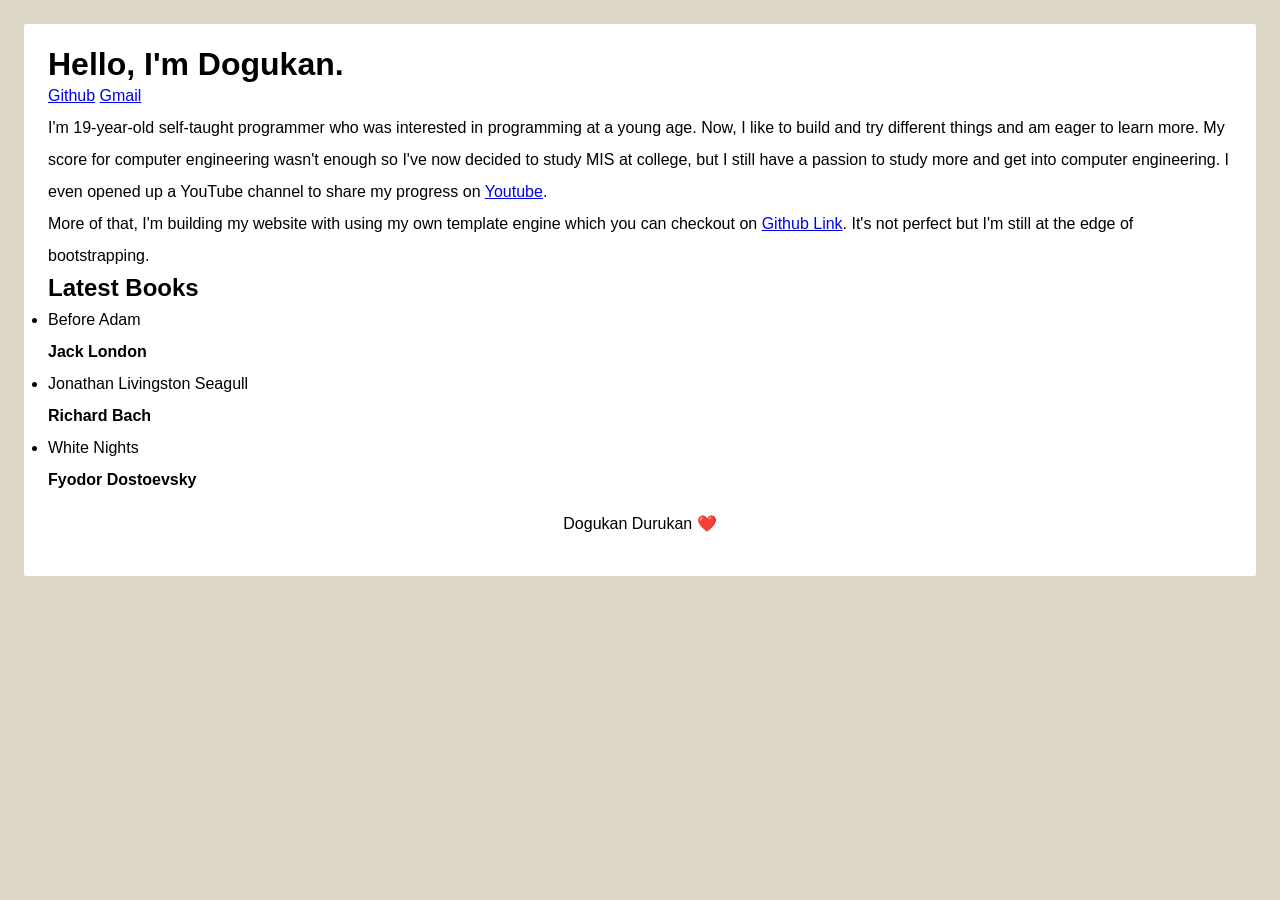
==== index.html @ d50d4cf1 "first commit" ====
<!DOCTYPE html>
<html lang="en">
<head>
    <meta charset="UTF-8">
    <meta name="viewport" content="width=device-width, initial-scale=1.0">
    <link href="main.css" rel="stylesheet" />
    <title>Homepage</title>
</head>
<body>
    <div class="container">
        <div class="about">
            <h1>Hello, I'm Dogukan.</h1>
            <div>
    <a href="https://github.com/dogukan6durukan">Github</a>
    <a href="mailto:dogukan6durukan@gmail.com">Gmail</a>
</div>
            <p>
I'm 19-year-old self-taught programmer who was interested in programming at a young age.
Now, I like to build and try different things and am eager to learn more. 
My score for computer engineering wasn't enough so I've now decided to study MIS at college, 
but I still have a passion to study more and get into computer engineering. 
I even opened up a YouTube channel to share my progress on
<a href="https://www.youtube.com/@hedefpcm%C3%BCh">Youtube</a>.
</p>
<p>
    More of that, I'm building my website with using my own template engine which you can checkout on <a href="https://github.com/dogukan6durukan/template-engine">Github Link</a>.
    It's not perfect but I'm still at the edge of bootstrapping.
</p>
        </div>
        <div class="books">
            <h2>Latest Books</h2>
            <ul><li>Before Adam</li><li>Jack London</li><li>Jonathan Livingston Seagull</li><li>Richard Bach</li><li>White Nights</li><li>Fyodor Dostoevsky</li></ul>
        </div>
        <footer>Dogukan Durukan ❤️</footer>
    </div>
</body>
</html>
---- main.css ----
* {
    margin: 0;
    padding: 0;
    line-height: 32px;
    font-family:sans-serif;
}

body {
    background-color:  #DCD7C9;
    padding: 24px;
}

.container {
    padding: 24px;
    background-color: #fff;
    border-radius: 2px;
}

.container .books li:nth-child(even) {
    display: inline;
    font-weight:bold;
} 

footer {
    text-align: center;
    padding: 12px;
}
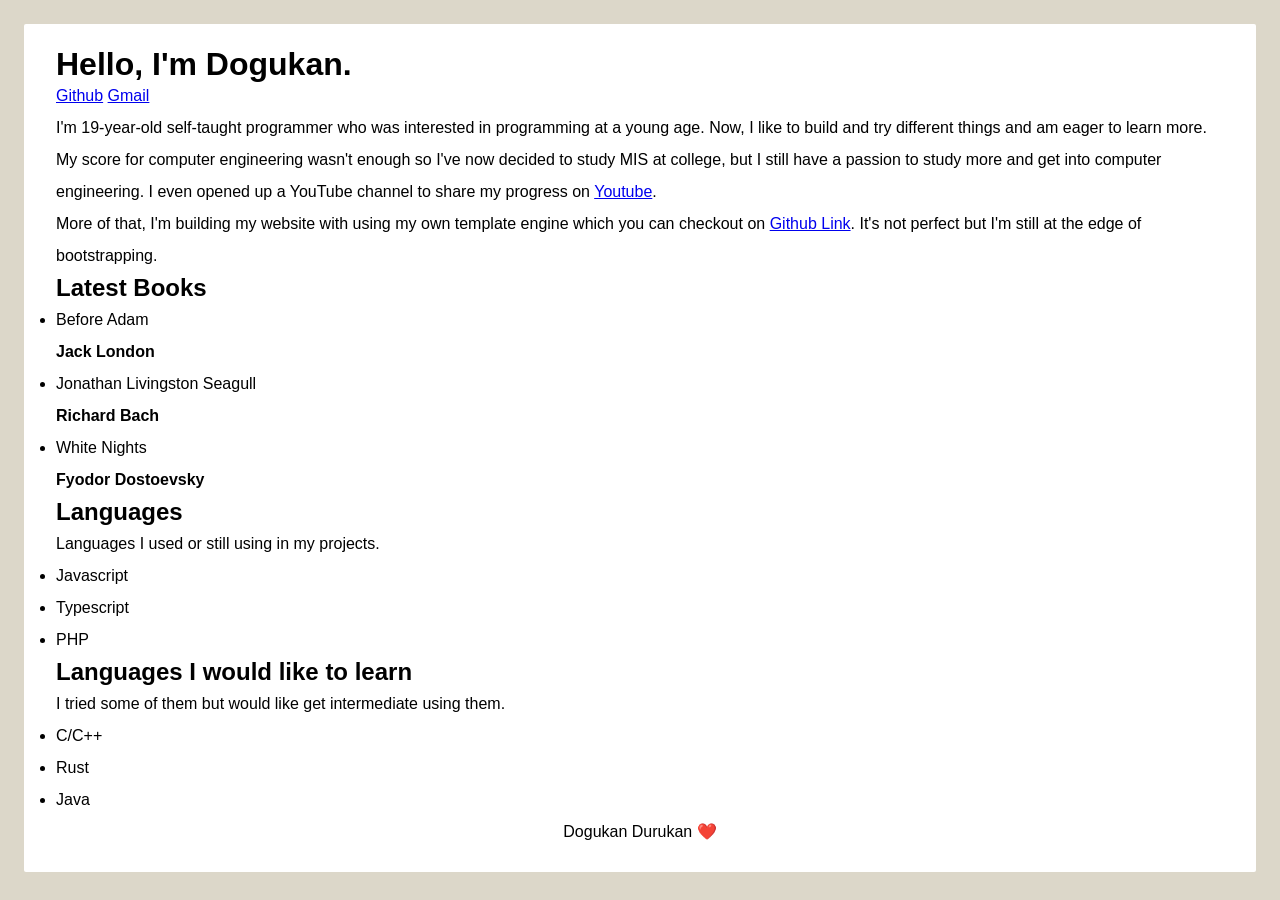
==== commit d1c7c592: "change" ====
--- a/index.html
+++ b/index.html
@@ -31,6 +31,16 @@
             <h2>Latest Books</h2>
             <ul><li>Before Adam</li><li>Jack London</li><li>Jonathan Livingston Seagull</li><li>Richard Bach</li><li>White Nights</li><li>Fyodor Dostoevsky</li></ul>
         </div>
+        <div class="tech-stack">
+            <h2>Languages</h2>
+            <p>Languages I used or still using in my projects.</p>
+            <ul><li>Javascript</li><li>Typescript</li><li>PHP</li></ul>
+        </div>
+        <div class="liked-languages">
+            <h2>Languages I would like to learn</h2>
+            <p>I tried some of them but would like get intermediate using them.</p>
+            <ul><li>C/C++</li><li>Rust</li><li>Java</li></ul>            
+        </div>
         <footer>Dogukan Durukan ❤️</footer>
     </div>
 </body>
--- a/main.css
+++ b/main.css
@@ -11,7 +11,7 @@
 }
 
 .container {
-    padding: 24px;
+    padding: 24px 32px;
     background-color: #fff;
     border-radius: 2px;
 }
@@ -23,5 +23,5 @@
 
 footer {
     text-align: center;
-    padding: 12px;
+    padding: 0 12px;
 }
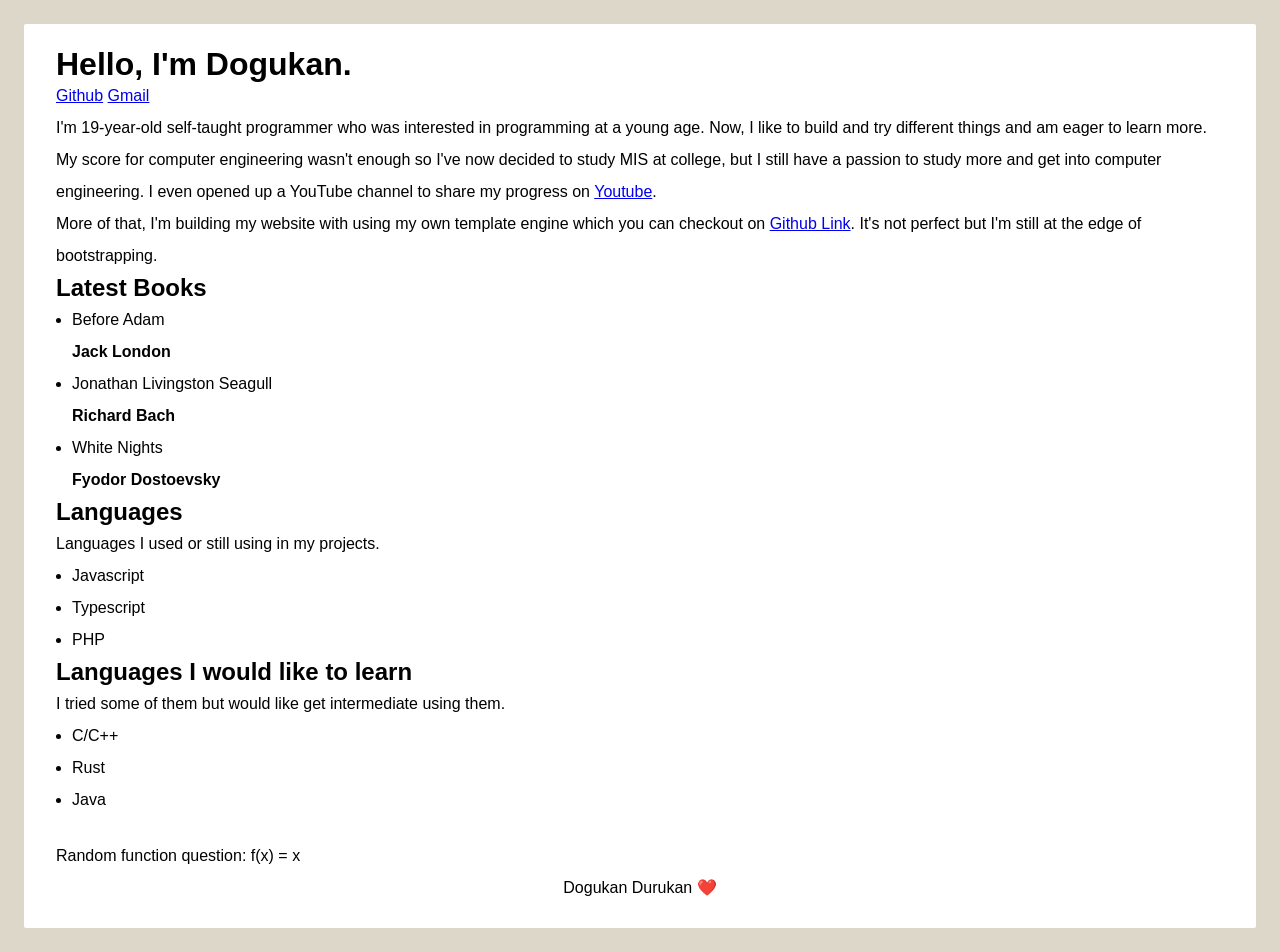
==== commit 6ad1858e: "change" ====
--- a/index.html
+++ b/index.html
@@ -41,6 +41,10 @@
             <p>I tried some of them but would like get intermediate using them.</p>
             <ul><li>C/C++</li><li>Rust</li><li>Java</li></ul>            
         </div>
+        <div id="question">
+    Random function question:
+   f(x) = x <span id="operation"></span><span id ="num"></span>
+</div>
         <footer>Dogukan Durukan ❤️</footer>
     </div>
 </body>
--- a/main.css
+++ b/main.css
@@ -8,6 +8,9 @@
 body {
     background-color:  #DCD7C9;
     padding: 24px;
+}
+ul {
+    padding: 0 16px;
 }
 
 .container {
@@ -24,4 +27,14 @@
 footer {
     text-align: center;
     padding: 0 12px;
+}
+
+#question {
+    margin-top: 24px;
+}
+
+@media (max-width : 768px) {
+    body {
+        padding: 0;
+    }    
 }
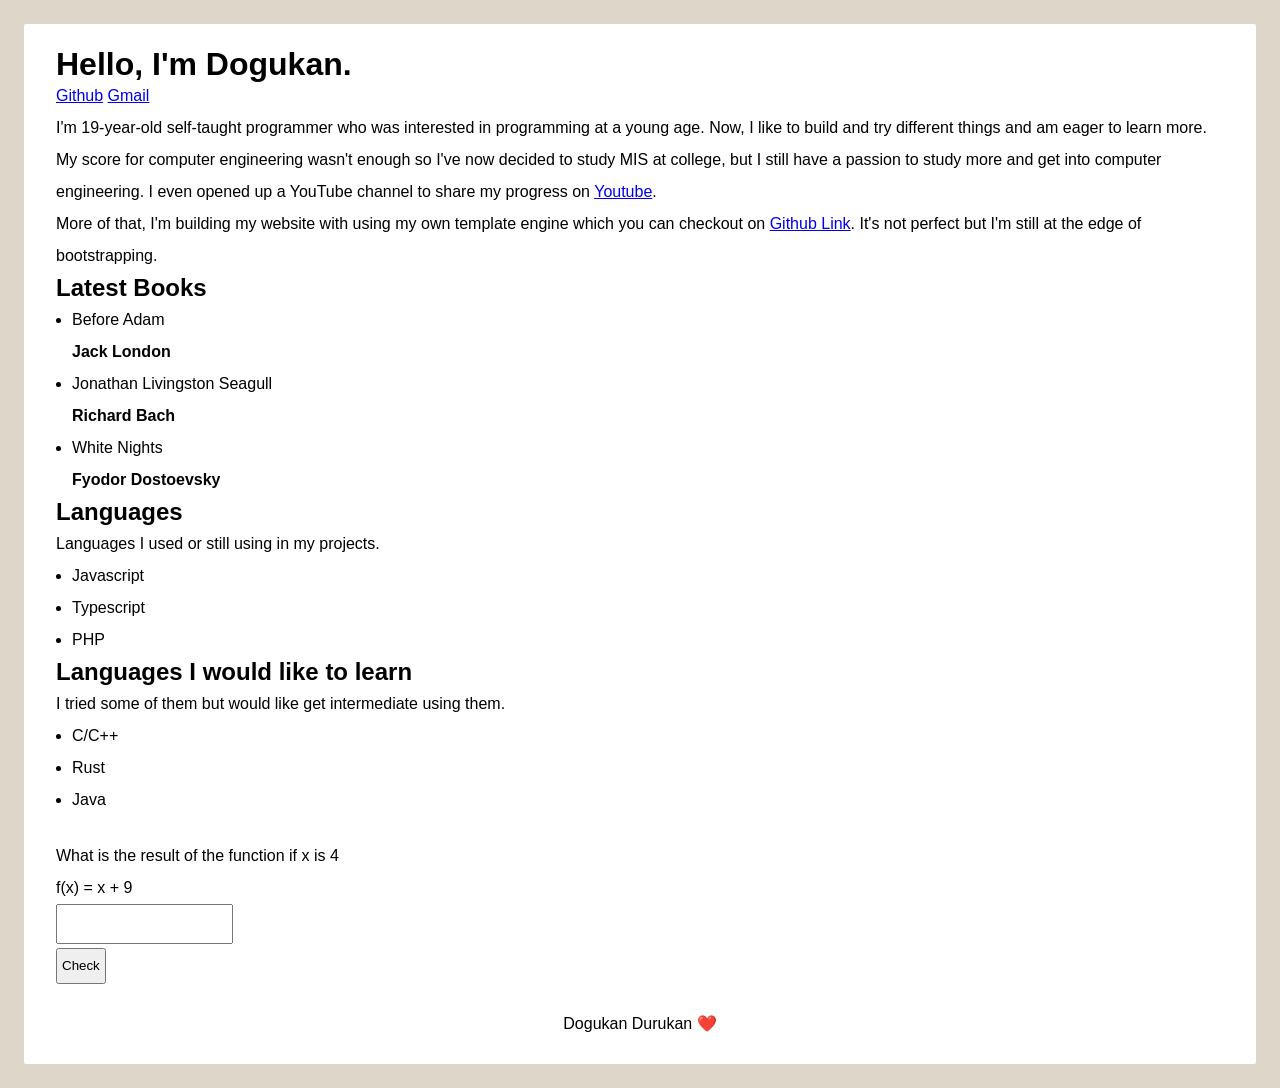
==== commit 3eccf077: "change" ====
--- a/index.html
+++ b/index.html
@@ -4,6 +4,7 @@
     <meta charset="UTF-8">
     <meta name="viewport" content="width=device-width, initial-scale=1.0">
     <link href="main.css" rel="stylesheet" />
+    <script type="module" src="question.js"></script>
     <title>Homepage</title>
 </head>
 <body>
@@ -41,9 +42,9 @@
             <p>I tried some of them but would like get intermediate using them.</p>
             <ul><li>C/C++</li><li>Rust</li><li>Java</li></ul>            
         </div>
-        <div id="question">
-    Random function question:
-   f(x) = x <span id="operation"></span><span id ="num"></span>
+        <div id="questionWrapper">
+    <span id="question"></span>
+    <input type="number" id="question_inp"><button id="check">Check</button>
 </div>
         <footer>Dogukan Durukan ❤️</footer>
     </div>
--- a/main.css
+++ b/main.css
@@ -29,12 +29,22 @@
     padding: 0 12px;
 }
 
-#question {
-    margin-top: 24px;
+#questionWrapper {
+    margin: 24px 0;
+}
+
+#questionWrapper input {
+    display: block;
+    padding: 2px;
+}
+
+#questionWrapper #check {
+    margin-top: 4px;
+    padding: 0 4px;
 }
 
 @media (max-width : 768px) {
     body {
-        padding: 0;
+        padding: 8px;
     }    
 }
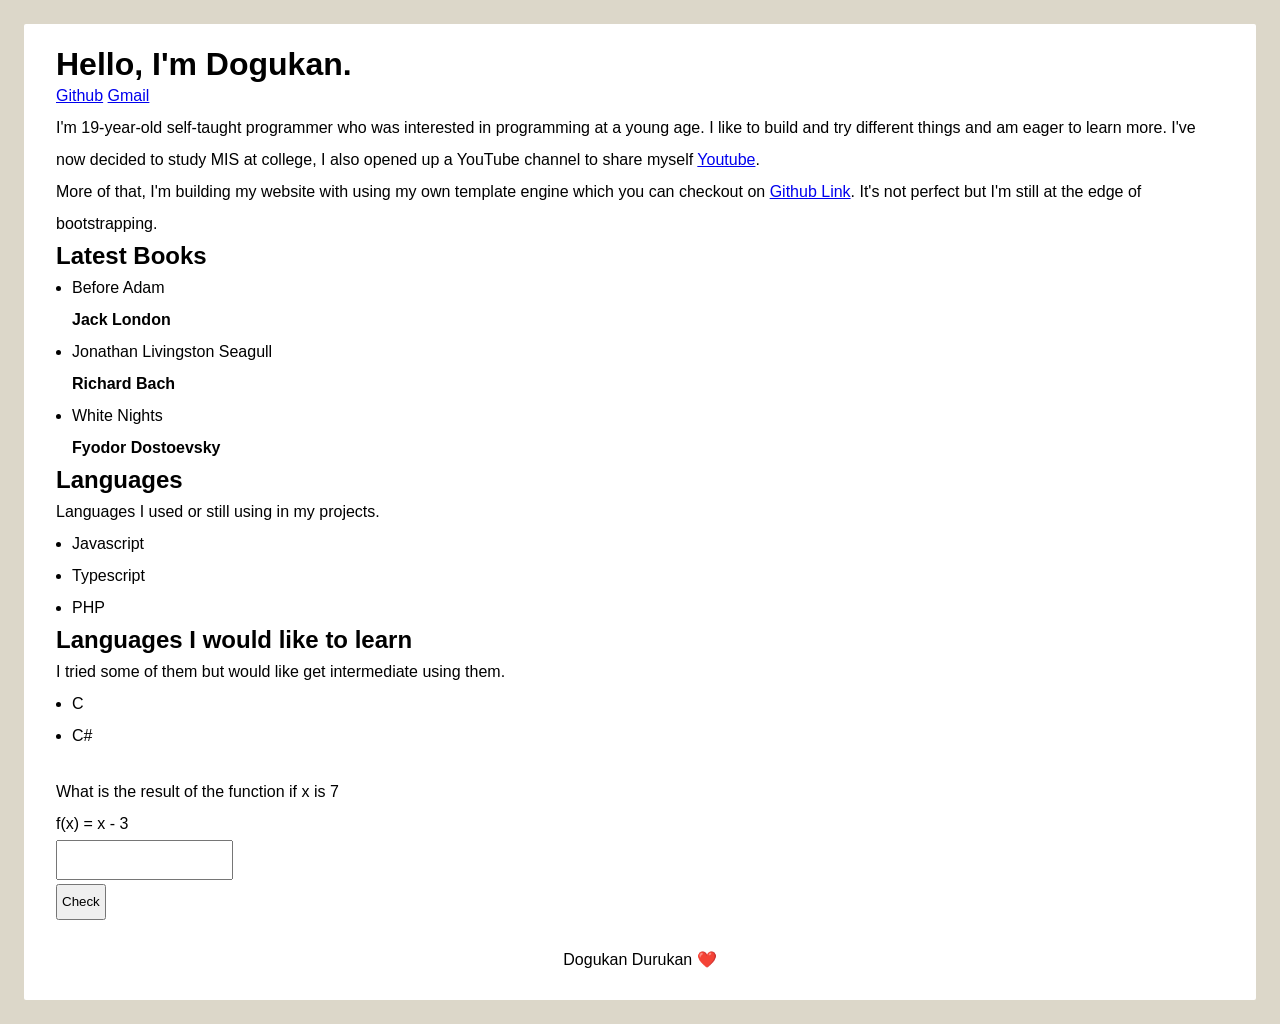
==== commit 762b3f71: "change" ====
--- a/index.html
+++ b/index.html
@@ -17,11 +17,9 @@
 </div>
             <p>
 I'm 19-year-old self-taught programmer who was interested in programming at a young age.
-Now, I like to build and try different things and am eager to learn more. 
-My score for computer engineering wasn't enough so I've now decided to study MIS at college, 
-but I still have a passion to study more and get into computer engineering. 
-I even opened up a YouTube channel to share my progress on
-<a href="https://www.youtube.com/@hedefpcm%C3%BCh">Youtube</a>.
+I like to build and try different things and am eager to learn more. I've now decided to study MIS at college, 
+I also opened up a YouTube channel to share myself
+<a href="https://www.youtube.com/@dogukanindiyari">Youtube</a>.
 </p>
 <p>
     More of that, I'm building my website with using my own template engine which you can checkout on <a href="https://github.com/dogukan6durukan/template-engine">Github Link</a>.
@@ -40,7 +38,7 @@
         <div class="liked-languages">
             <h2>Languages I would like to learn</h2>
             <p>I tried some of them but would like get intermediate using them.</p>
-            <ul><li>C/C++</li><li>Rust</li><li>Java</li></ul>            
+            <ul><li>C</li><li>C#</li></ul>            
         </div>
         <div id="questionWrapper">
     <span id="question"></span>
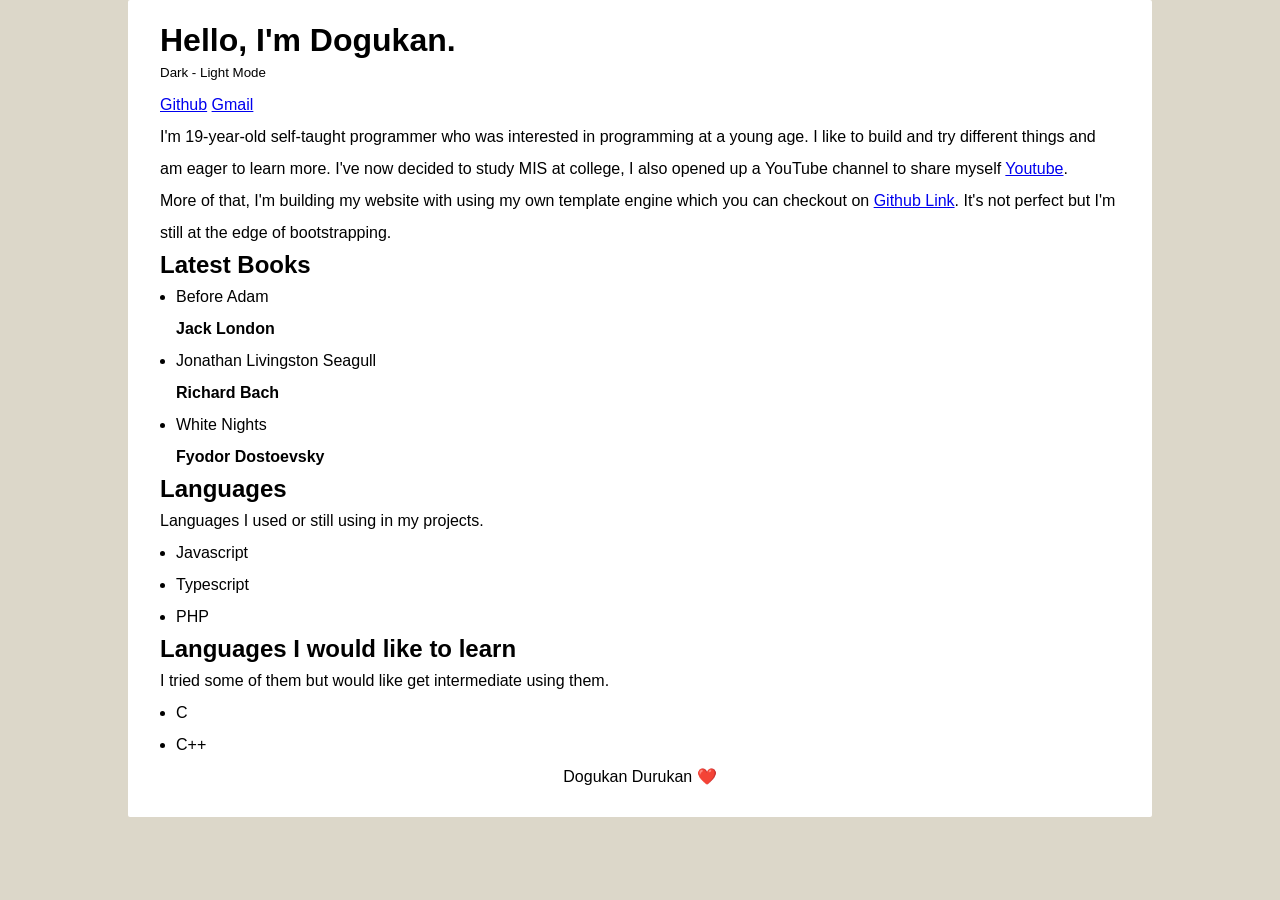
==== commit 60cb5aa4: "dark mode and helper" ====
--- a/index.html
+++ b/index.html
@@ -4,13 +4,14 @@
     <meta charset="UTF-8">
     <meta name="viewport" content="width=device-width, initial-scale=1.0">
     <link href="main.css" rel="stylesheet" />
-    <script type="module" src="question.js"></script>
+    <script type="module" src="theme.js"></script>
     <title>Homepage</title>
 </head>
 <body>
-    <div class="container">
+    <div class="container light">
         <div class="about">
             <h1>Hello, I'm Dogukan.</h1>
+            <button class="theme-btn">Dark - Light Mode</button>
             <div>
     <a href="https://github.com/dogukan6durukan">Github</a>
     <a href="mailto:dogukan6durukan@gmail.com">Gmail</a>
@@ -38,12 +39,8 @@
         <div class="liked-languages">
             <h2>Languages I would like to learn</h2>
             <p>I tried some of them but would like get intermediate using them.</p>
-            <ul><li>C</li><li>C#</li></ul>            
+            <ul><li>C</li><li>C++</li></ul>            
         </div>
-        <div id="questionWrapper">
-    <span id="question"></span>
-    <input type="number" id="question_inp"><button id="check">Check</button>
-</div>
         <footer>Dogukan Durukan ❤️</footer>
     </div>
 </body>
--- a/main.css
+++ b/main.css
@@ -7,17 +7,45 @@
 
 body {
     background-color:  #DCD7C9;
-    padding: 24px;
+    display: flex;
+    justify-content: center;
 }
+
+.darkest {
+    background-color: #252526;
+}
+
+.dark {
+    background-color: #121212;
+    color : #ddd;
+}
+
+.dark a, .dark button {
+    color : #fff;
+}
+
+
+.light {
+    background-color: #fff;
+}
+
+
 ul {
     padding: 0 16px;
 }
 
+.theme-btn {
+    border: 0;
+    background: none;
+    cursor: pointer;
+}
+
 .container {
     padding: 24px 32px;
-    background-color: #fff;
     border-radius: 2px;
+    width: 75%;
 }
+
 
 .container .books li:nth-child(even) {
     display: inline;
@@ -43,8 +71,8 @@
     padding: 0 4px;
 }
 
-@media (max-width : 768px) {
-    body {
-        padding: 8px;
-    }    
+@media screen and ( max-width : 576px ) {
+    .container {
+        width: 100%;
+    }
 }
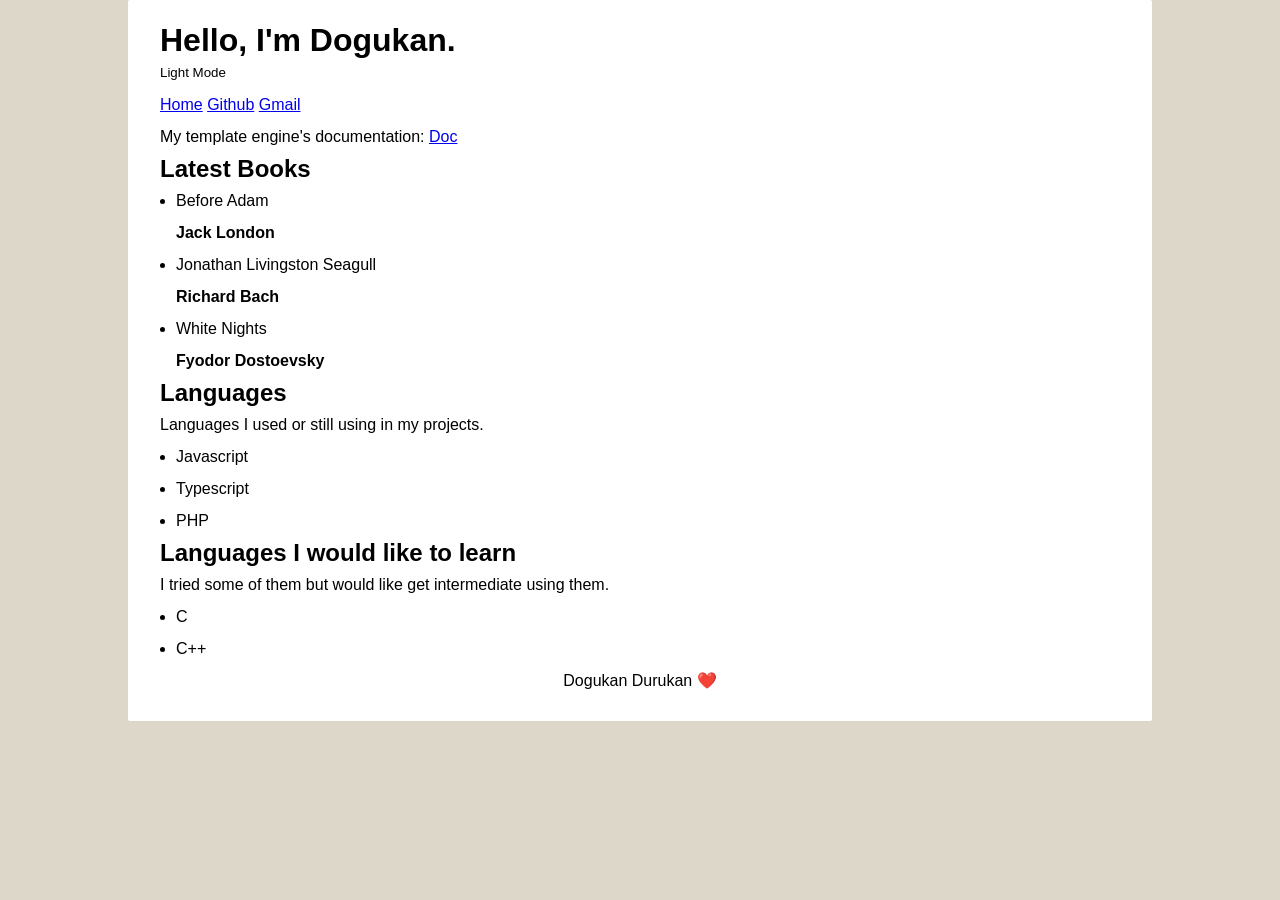
==== commit ec7024d7: "added template engine doc" ====
--- a/index.html
+++ b/index.html
@@ -7,25 +7,23 @@
     <script type="module" src="theme.js"></script>
     <title>Homepage</title>
 </head>
+
+    <div class="container light">
+    
 <body>
-    <div class="container light">
         <div class="about">
             <h1>Hello, I'm Dogukan.</h1>
-            <button class="theme-btn">Dark - Light Mode</button>
             <div>
+    <button class="theme-btn">Dark - Light Mode</button>
+    <div>
+    <a href="/">Home</a>
     <a href="https://github.com/dogukan6durukan">Github</a>
     <a href="mailto:dogukan6durukan@gmail.com">Gmail</a>
 </div>
-            <p>
-I'm 19-year-old self-taught programmer who was interested in programming at a young age.
-I like to build and try different things and am eager to learn more. I've now decided to study MIS at college, 
-I also opened up a YouTube channel to share myself
-<a href="https://www.youtube.com/@dogukanindiyari">Youtube</a>.
-</p>
-<p>
-    More of that, I'm building my website with using my own template engine which you can checkout on <a href="https://github.com/dogukan6durukan/template-engine">Github Link</a>.
-    It's not perfect but I'm still at the edge of bootstrapping.
-</p>
+</div>
+        </div>
+        <div>
+            My template engine's documentation: <a href="template.html">Doc</a>
         </div>
         <div class="books">
             <h2>Latest Books</h2>
@@ -42,6 +40,6 @@
             <ul><li>C</li><li>C++</li></ul>            
         </div>
         <footer>Dogukan Durukan ❤️</footer>
-    </div>
+</div>
 </body>
 </html>
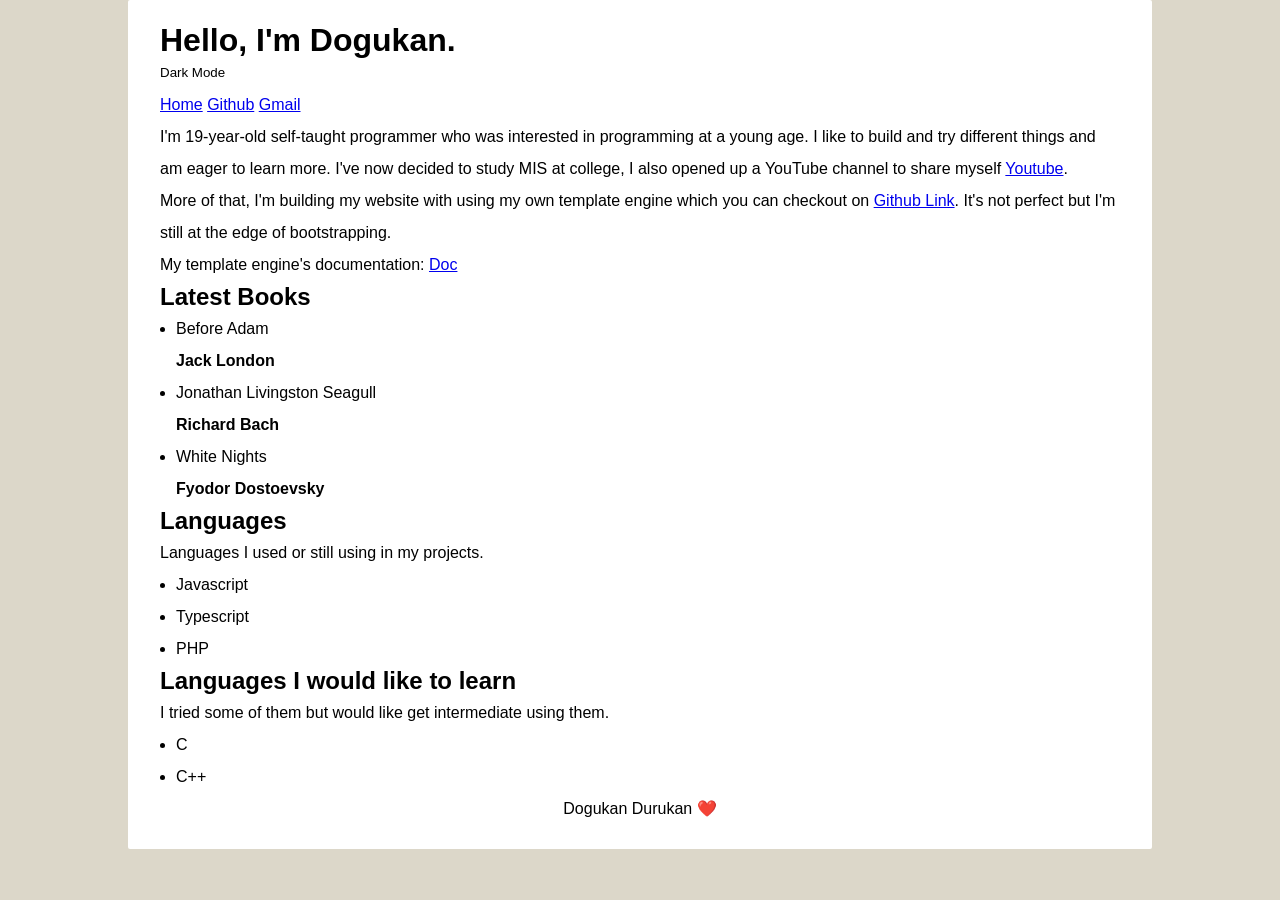
==== commit 69d41a51: "added about again" ====
--- a/index.html
+++ b/index.html
@@ -22,6 +22,16 @@
 </div>
 </div>
         </div>
+        <p>
+I'm 19-year-old self-taught programmer who was interested in programming at a young age.
+I like to build and try different things and am eager to learn more. I've now decided to study MIS at college, 
+I also opened up a YouTube channel to share myself
+<a href="https://www.youtube.com/@dogukanindiyari">Youtube</a>.
+</p>
+<p>
+    More of that, I'm building my website with using my own template engine which you can checkout on <a href="https://github.com/dogukan6durukan/template-engine">Github Link</a>.
+    It's not perfect but I'm still at the edge of bootstrapping.
+</p>
         <div>
             My template engine's documentation: <a href="template.html">Doc</a>
         </div>
